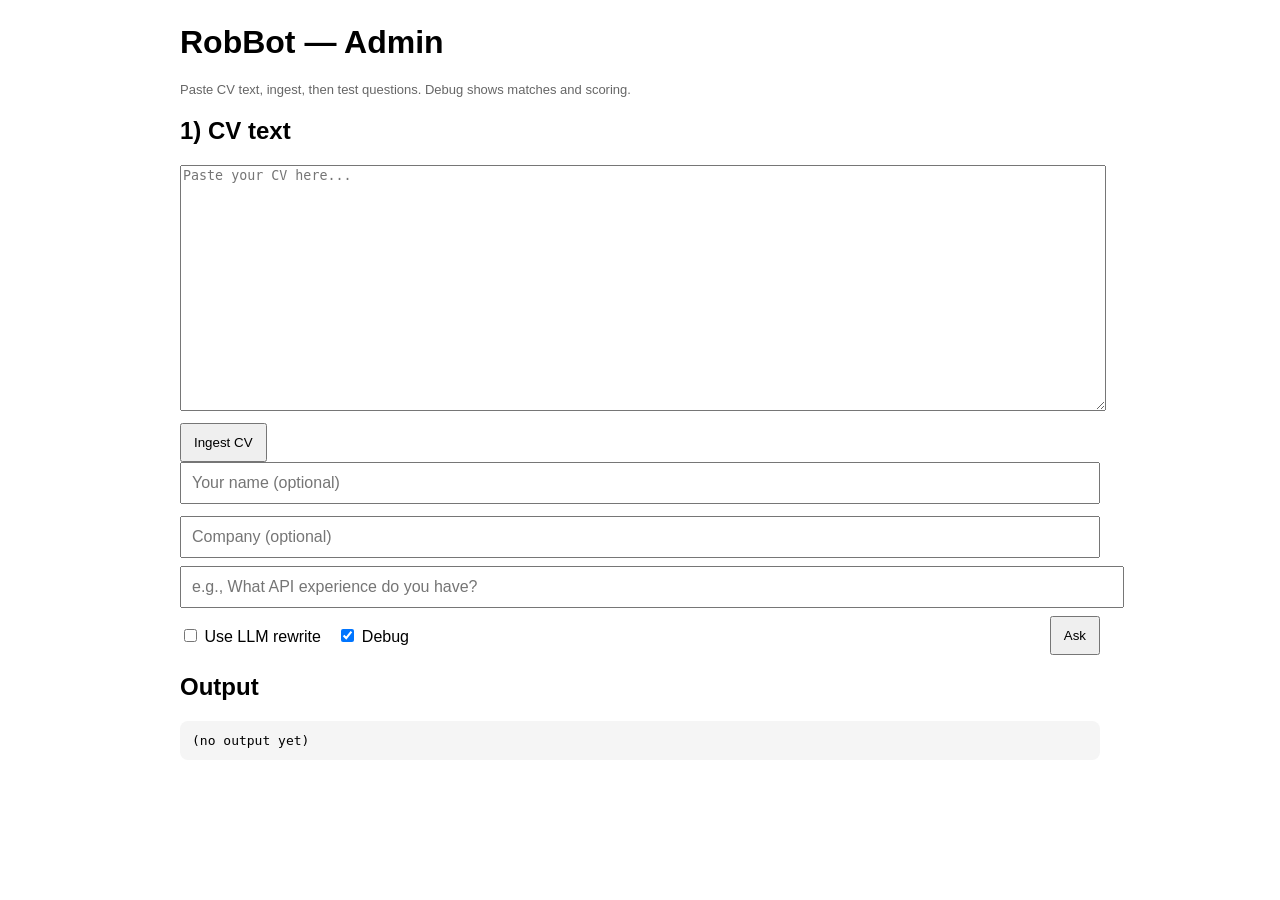
==== backend/static/admin.html @ f168b3bf "last" ====
<!doctype html>
<html>
<head>
  <meta charset="utf-8" />
  <title>RobBot — Admin</title>
  <style>
    body { font-family: Arial, sans-serif; max-width: 920px; margin: 24px auto; padding: 0 12px; }
    textarea { width: 100%; height: 240px; }
    input[type="text"] { width: 100%; padding: 10px; font-size: 16px; }
    button { padding: 10px 12px; cursor: pointer; }
    pre { background: #f5f5f5; padding: 12px; white-space: pre-wrap; border-radius: 8px; }
    .row { display: flex; gap: 12px; align-items: center; flex-wrap: wrap; }
    .small { color: #666; font-size: 13px; }
  </style>
</head>
<body>
  <h1>RobBot — Admin</h1>
  <p class="small">Paste CV text, ingest, then test questions. Debug shows matches and scoring.</p>

  <h2>1) CV text</h2>
  <textarea id="cv" placeholder="Paste your CV here..."></textarea>
  <div class="row" style="margin-top: 8px;">
    <button id="ingestBtn">Ingest CV</button>
    <span id="ingestStatus" class="small"></span>
  </div>

  <div class="row" style="margin-bottom: 8px;">
    <input id="name" type="text" placeholder="Your name (optional)" />
    <input id="company" type="text" placeholder="Company (optional)" />
  </div>

  <input id="q" type="text" placeholder="e.g., What API experience do you have?" />

  <div class="row" style="margin-top: 8px; justify-content: space-between;">
    <div>
      <label><input id="use_llm" type="checkbox" /> Use LLM rewrite</label>
      <label style="margin-left: 12px;"><input id="debug" type="checkbox" checked /> Debug</label>
    </div>
    <button id="askBtn">Ask</button>
  </div>

  <h2 style="margin-top: 18px;">Output</h2>
  <pre id="out">(no output yet)</pre>

  <script>
    async function postJSON(url, data) {
      const res = await fetch(url, {
        method: "POST",
        headers: { "Content-Type": "application/json" },
        body: JSON.stringify(data)
      });
      return await res.json();
    }

    document.getElementById("ingestBtn").addEventListener("click", async () => {
      const text = document.getElementById("cv").value;
      const status = document.getElementById("ingestStatus");
      status.textContent = "Uploading…";
      const resp = await postJSON("/ingest", { text });
      status.textContent = `✅ ${resp.status} (length: ${resp.length})`;
    });

    document.getElementById("askBtn").addEventListener("click", async () => {
      const question = document.getElementById("q").value;
      const use_llm = document.getElementById("use_llm").checked;
      const debug = document.getElementById("debug").checked;
      const name = document.getElementById("name").value.trim();
      const company = document.getElementById("company").value.trim();

      const resp = await postJSON("/ask", { question, use_llm, debug, name, company });      
      
      document.getElementById("out").textContent = JSON.stringify(resp, null, 2);
    });
  </script>
</body>
</html>
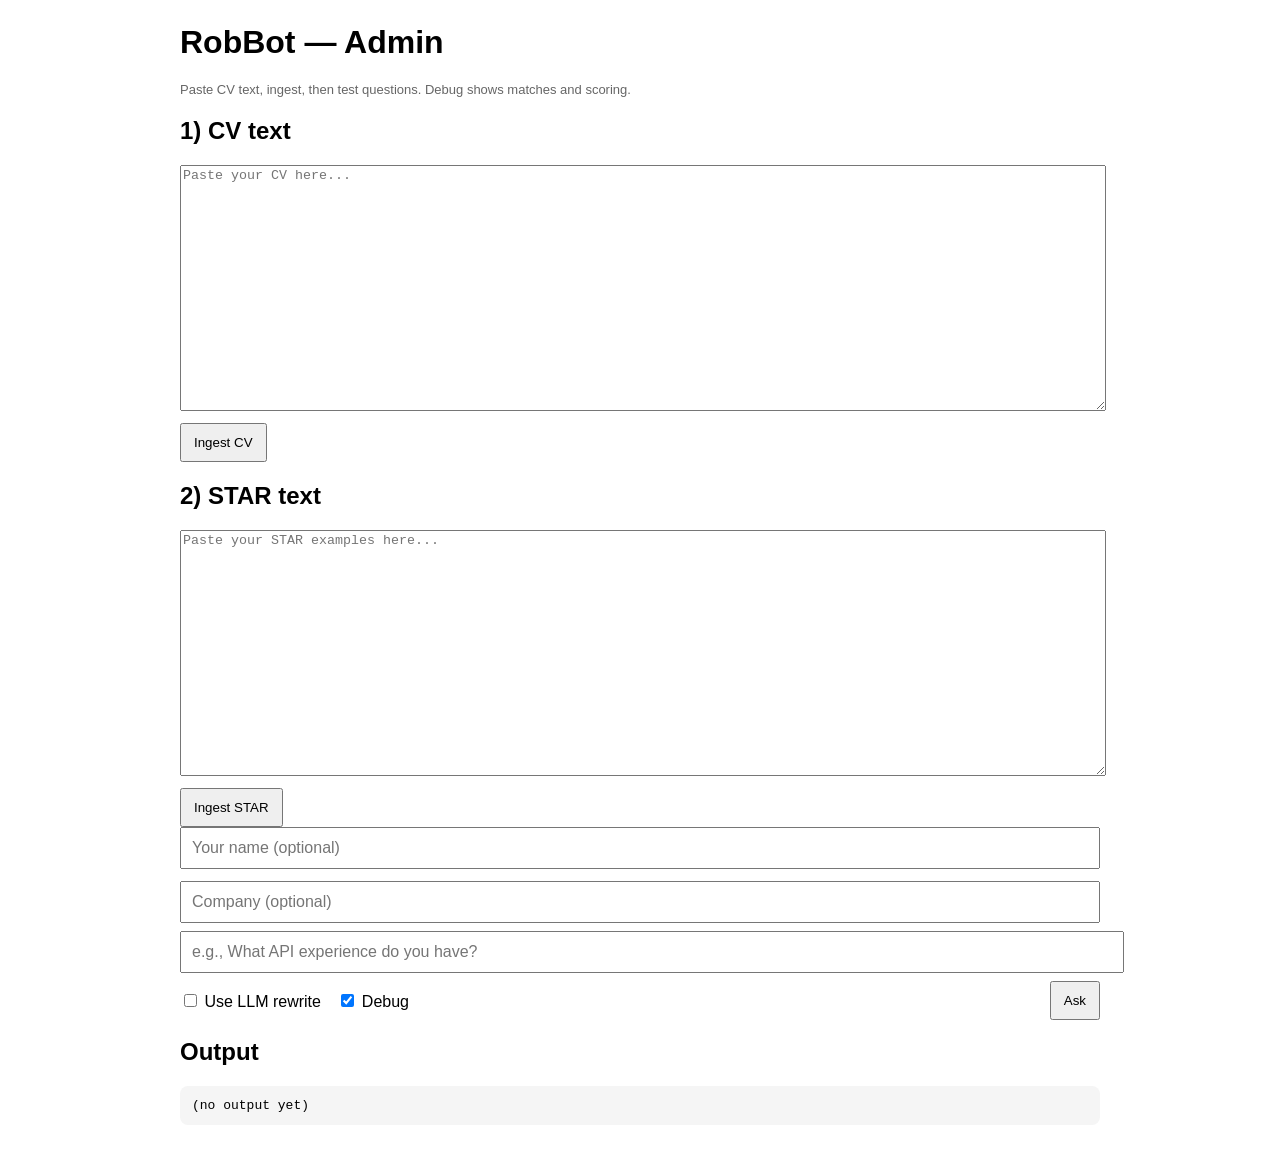
==== commit 51ce7a50: "added star to ingest and now cv and star survive restart" ====
--- a/backend/static/admin.html
+++ b/backend/static/admin.html
@@ -22,6 +22,13 @@
   <div class="row" style="margin-top: 8px;">
     <button id="ingestBtn">Ingest CV</button>
     <span id="ingestStatus" class="small"></span>
+  </div>
+
+  <h2>2) STAR text</h2>
+  <textarea id="star" placeholder="Paste your STAR examples here..."></textarea>
+  <div class="row" style="margin-top: 8px;">
+    <button id="ingestStarBtn">Ingest STAR</button>
+    <span id="starStatus" class="small"></span>
   </div>
 
   <div class="row" style="margin-bottom: 8px;">
@@ -56,7 +63,7 @@
       const text = document.getElementById("cv").value;
       const status = document.getElementById("ingestStatus");
       status.textContent = "Uploading…";
-      const resp = await postJSON("/ingest", { text });
+      const resp = await postJSON("/ingest_cv", { text });
       status.textContent = `✅ ${resp.status} (length: ${resp.length})`;
     });
 
@@ -72,5 +79,15 @@
       document.getElementById("out").textContent = JSON.stringify(resp, null, 2);
     });
   </script>
+
+  <script>
+    document.getElementById("ingestStarBtn").addEventListener("click", async () => {
+      const text = document.getElementById("star").value;
+      const status = document.getElementById("starStatus");
+      status.textContent = "Uploading…";
+      const resp = await postJSON("/ingest_star", { text });
+      status.textContent = `✅ ${resp.status} (length: ${resp.length})`;
+    });
+  </script>
 </body>
 </html>
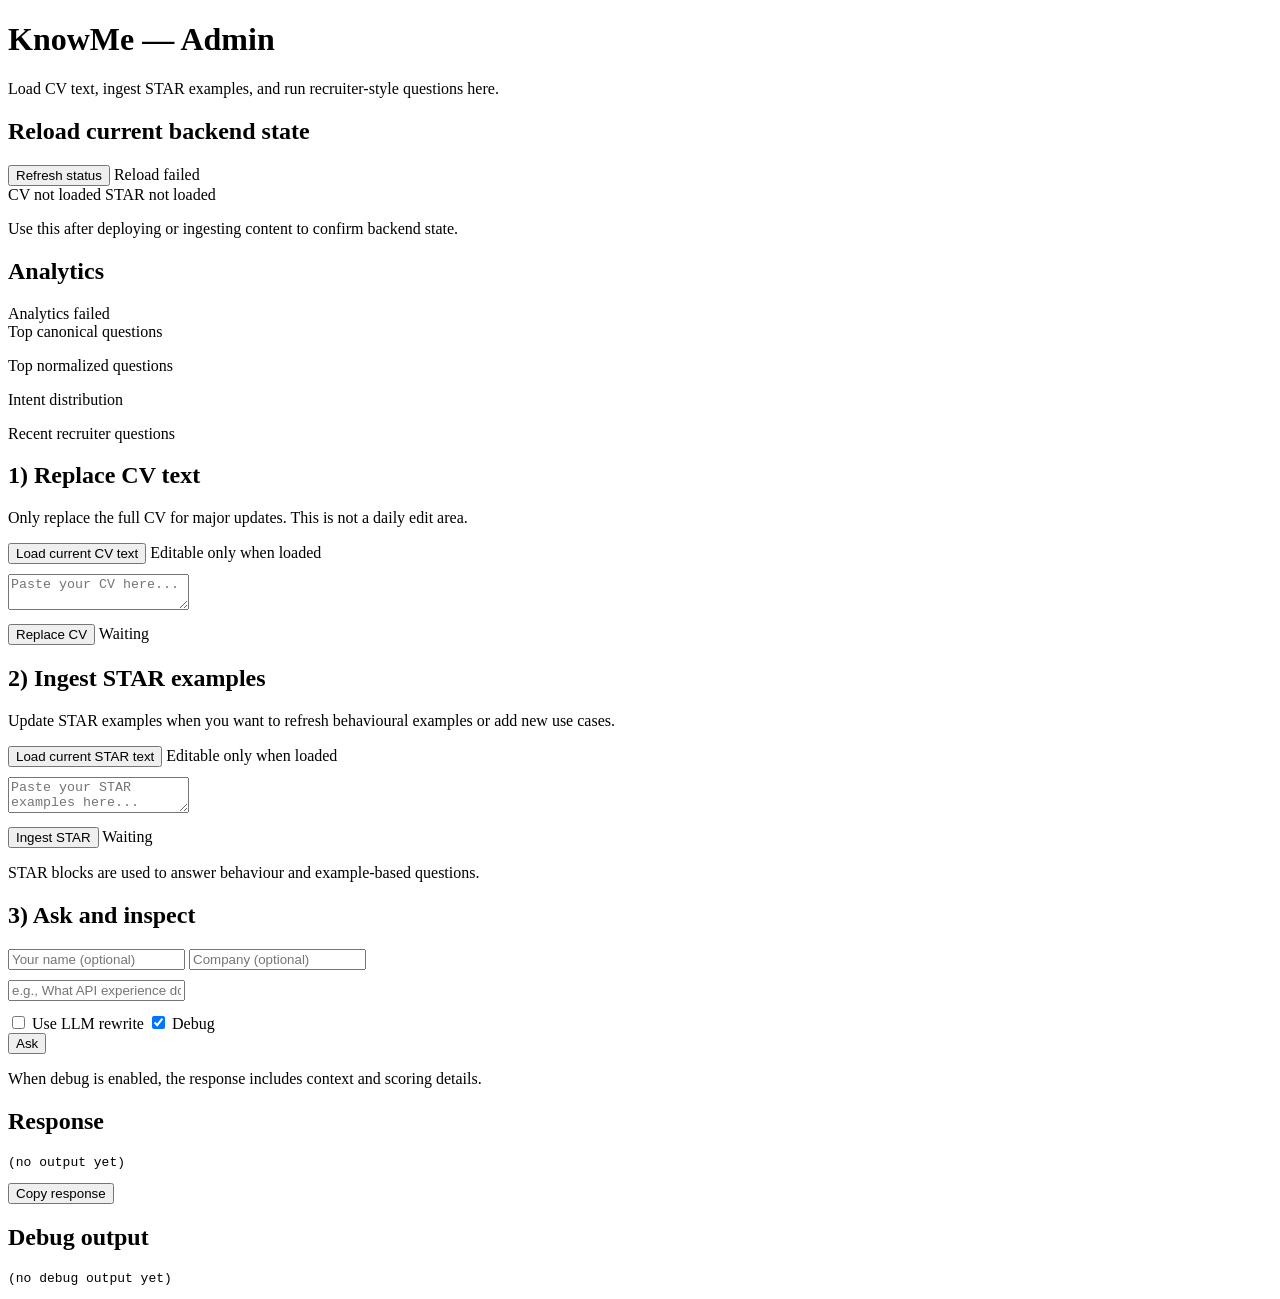
==== commit 083fe2b7: "many changes to improve UI" ====
--- a/backend/static/admin.html
+++ b/backend/static/admin.html
@@ -1,93 +1,251 @@
 <!doctype html>
-<html>
+<html lang="en">
 <head>
   <meta charset="utf-8" />
-  <title>RobBot — Admin</title>
-  <style>
-    body { font-family: Arial, sans-serif; max-width: 920px; margin: 24px auto; padding: 0 12px; }
-    textarea { width: 100%; height: 240px; }
-    input[type="text"] { width: 100%; padding: 10px; font-size: 16px; }
-    button { padding: 10px 12px; cursor: pointer; }
-    pre { background: #f5f5f5; padding: 12px; white-space: pre-wrap; border-radius: 8px; }
-    .row { display: flex; gap: 12px; align-items: center; flex-wrap: wrap; }
-    .small { color: #666; font-size: 13px; }
-  </style>
+  <meta name="viewport" content="width=device-width, initial-scale=1" />
+  <title>KnowMe — Admin</title>
+  <link rel="stylesheet" href="/static/main-style.css">
 </head>
-<body>
-  <h1>RobBot — Admin</h1>
-  <p class="small">Paste CV text, ingest, then test questions. Debug shows matches and scoring.</p>
-
-  <h2>1) CV text</h2>
-  <textarea id="cv" placeholder="Paste your CV here..."></textarea>
-  <div class="row" style="margin-top: 8px;">
-    <button id="ingestBtn">Ingest CV</button>
-    <span id="ingestStatus" class="small"></span>
+<body class="admin-page">
+  <div class="admin-card">
+    <h1>KnowMe — Admin</h1>
+    <p class="small">Load CV text, ingest STAR examples, and run recruiter-style questions here.</p>
+
+    <div class="admin-section">
+      <h2>Reload current backend state</h2>
+      <div class="row">
+        <button id="reloadBtn">Refresh status</button>
+        <span id="reloadStatus" class="status-chip">Not loaded</span>
+      </div>
+      <div class="row">
+        <span id="cvMeta" class="status-chip">CV not loaded</span>
+        <span id="starMeta" class="status-chip">STAR not loaded</span>
+      </div>
+      <p class="small">Use this after deploying or ingesting content to confirm backend state.</p>
+    </div>
+
+    <div class="admin-section">
+      <h2>Analytics</h2>
+      <div class="row">
+        <span id="analyticsStatus" class="status-chip">Waiting</span>
+      </div>
+      <div class="admin-section">
+        <div class="section-label">Top canonical questions</div>
+        <ol id="topQuestions"></ol>
+      </div>
+      <div class="admin-section">
+        <div class="section-label">Top normalized questions</div>
+        <ol id="topNormalized"></ol>
+      </div>
+      <div class="admin-section">
+        <div class="section-label">Intent distribution</div>
+        <ol id="intentCounts"></ol>
+      </div>
+      <div class="admin-section">
+        <div class="section-label">Recent recruiter questions</div>
+        <ol id="recentQuestions"></ol>
+      </div>
+    </div>
+
+    <div class="admin-section">
+      <h2>1) Replace CV text</h2>
+      <p class="small">Only replace the full CV for major updates. This is not a daily edit area.</p>
+      <div class="row" style="margin-bottom: 10px; gap: 10px;">
+        <button id="loadCvBtn" class="secondary">Load current CV text</button>
+        <span class="status-chip">Editable only when loaded</span>
+      </div>
+      <textarea id="cv" placeholder="Paste your CV here..."></textarea>
+      <div class="row" style="margin-top: 10px;">
+        <button id="ingestBtn">Replace CV</button>
+        <span id="ingestStatus" class="status-chip">Waiting</span>
+      </div>
+    </div>
+
+    <div class="admin-section">
+      <h2>2) Ingest STAR examples</h2>
+      <p class="small">Update STAR examples when you want to refresh behavioural examples or add new use cases.</p>
+      <div class="row" style="margin-bottom: 10px; gap: 10px;">
+        <button id="loadStarBtn" class="secondary">Load current STAR text</button>
+        <span class="status-chip">Editable only when loaded</span>
+      </div>
+      <textarea id="star" placeholder="Paste your STAR examples here..."></textarea>
+      <div class="row" style="margin-top: 10px;">
+        <button id="ingestStarBtn">Ingest STAR</button>
+        <span id="starStatus" class="status-chip">Waiting</span>
+      </div>
+      <p class="small">STAR blocks are used to answer behaviour and example-based questions.</p>
+    </div>
+
+    <div class="admin-section">
+      <h2>3) Ask and inspect</h2>
+      <div class="row" style="margin-bottom: 10px;">
+        <input id="name" type="text" placeholder="Your name (optional)" />
+        <input id="company" type="text" placeholder="Company (optional)" />
+      </div>
+      <input id="q" type="text" placeholder="e.g., What API experience do you have?" />
+      <div class="row" style="margin-top: 12px; justify-content: space-between;">
+        <div class="row" style="gap: 12px; align-items: center;">
+          <label><input id="use_llm" type="checkbox" /> Use LLM rewrite</label>
+          <label><input id="debug" type="checkbox" checked /> Debug</label>
+        </div>
+        <button id="askBtn">Ask</button>
+      </div>
+      <p class="small">When debug is enabled, the response includes context and scoring details.</p>
+    </div>
+
+    <div class="admin-section">
+      <h2>Response</h2>
+      <pre id="out">(no output yet)</pre>
+      <div class="row">
+        <button id="copyOut" class="secondary">Copy response</button>
+      </div>
+    </div>
+
+    <div class="admin-section">
+      <h2>Debug output</h2>
+      <pre id="debugOut">(no debug output yet)</pre>
+    </div>
   </div>
-
-  <h2>2) STAR text</h2>
-  <textarea id="star" placeholder="Paste your STAR examples here..."></textarea>
-  <div class="row" style="margin-top: 8px;">
-    <button id="ingestStarBtn">Ingest STAR</button>
-    <span id="starStatus" class="small"></span>
-  </div>
-
-  <div class="row" style="margin-bottom: 8px;">
-    <input id="name" type="text" placeholder="Your name (optional)" />
-    <input id="company" type="text" placeholder="Company (optional)" />
-  </div>
-
-  <input id="q" type="text" placeholder="e.g., What API experience do you have?" />
-
-  <div class="row" style="margin-top: 8px; justify-content: space-between;">
-    <div>
-      <label><input id="use_llm" type="checkbox" /> Use LLM rewrite</label>
-      <label style="margin-left: 12px;"><input id="debug" type="checkbox" checked /> Debug</label>
-    </div>
-    <button id="askBtn">Ask</button>
-  </div>
-
-  <h2 style="margin-top: 18px;">Output</h2>
-  <pre id="out">(no output yet)</pre>
 
   <script>
     async function postJSON(url, data) {
       const res = await fetch(url, {
-        method: "POST",
-        headers: { "Content-Type": "application/json" },
+        method: 'POST',
+        headers: { 'Content-Type': 'application/json' },
         body: JSON.stringify(data)
       });
+      if (!res.ok) {
+        throw new Error(`Request failed: ${res.status}`);
+      }
       return await res.json();
     }
 
-    document.getElementById("ingestBtn").addEventListener("click", async () => {
-      const text = document.getElementById("cv").value;
-      const status = document.getElementById("ingestStatus");
-      status.textContent = "Uploading…";
-      const resp = await postJSON("/ingest_cv", { text });
-      status.textContent = `✅ ${resp.status} (length: ${resp.length})`;
-    });
-
-    document.getElementById("askBtn").addEventListener("click", async () => {
-      const question = document.getElementById("q").value;
-      const use_llm = document.getElementById("use_llm").checked;
-      const debug = document.getElementById("debug").checked;
-      const name = document.getElementById("name").value.trim();
-      const company = document.getElementById("company").value.trim();
-
-      const resp = await postJSON("/ask", { question, use_llm, debug, name, company });      
-      
-      document.getElementById("out").textContent = JSON.stringify(resp, null, 2);
-    });
-  </script>
-
-  <script>
-    document.getElementById("ingestStarBtn").addEventListener("click", async () => {
-      const text = document.getElementById("star").value;
-      const status = document.getElementById("starStatus");
-      status.textContent = "Uploading…";
-      const resp = await postJSON("/ingest_star", { text });
-      status.textContent = `✅ ${resp.status} (length: ${resp.length})`;
-    });
+    async function loadAdminState() {
+      try {
+        const resp = await fetch('/api/admin_state');
+        const data = await resp.json();
+        document.getElementById('reloadStatus').textContent = `CV loaded=${data.cv_loaded}, STAR loaded=${data.star_loaded}`;
+        document.getElementById('cvMeta').textContent = `CV ${data.cv_loaded ? `loaded (${data.cv_length} chars)` : 'not loaded'}`;
+        document.getElementById('starMeta').textContent = `STAR ${data.star_loaded ? `loaded (${data.star_length} chars)` : 'not loaded'}`;
+        window.currentAdminState = data;
+      } catch (error) {
+        document.getElementById('reloadStatus').textContent = `Reload failed`;
+      }
+    }
+
+    async function loadCvText() {
+      await loadAdminState();
+      const data = window.currentAdminState;
+      if (data?.cv_text) {
+        document.getElementById('cv').value = data.cv_text;
+        document.getElementById('ingestStatus').textContent = 'CV text loaded';
+      }
+    }
+
+    async function loadStarText() {
+      await loadAdminState();
+      const data = window.currentAdminState;
+      if (data?.star_text) {
+        document.getElementById('star').value = data.star_text;
+        document.getElementById('starStatus').textContent = 'STAR text loaded';
+      }
+    }
+
+    async function reloadState() {
+      await loadAdminState();
+      try {
+        const analyticsResp = await fetch('/api/analytics');
+        const analytics = await analyticsResp.json();
+        document.getElementById('analyticsStatus').textContent = `Questions=${analytics.question_count}, Events=${analytics.intent_event_count}`;
+        document.getElementById('topQuestions').innerHTML = analytics.top_canonical_questions
+          .map(item => `<li>${item.question} (${item.count})</li>`)
+          .join('');
+        document.getElementById('topNormalized').innerHTML = analytics.top_normalized_questions
+          .map(item => `<li>${item.question} (${item.count})</li>`)
+          .join('');
+        document.getElementById('intentCounts').innerHTML = analytics.intent_counts
+          .map(item => `<li>${item.intent}: ${item.count}</li>`)
+          .join('');
+        document.getElementById('recentQuestions').innerHTML = analytics.recent_questions
+          .map(item => `<li>${item.ts}: ${item.question}</li>`)
+          .join('');
+      } catch (error) {
+        document.getElementById('analyticsStatus').textContent = `Analytics failed`;
+      }
+    }
+
+    async function updateStatus(elementId, message) {
+      document.getElementById(elementId).textContent = message;
+    }
+
+    document.getElementById('reloadBtn').addEventListener('click', reloadState);
+    document.getElementById('loadCvBtn').addEventListener('click', loadCvText);
+    document.getElementById('loadStarBtn').addEventListener('click', loadStarText);
+
+    document.getElementById('ingestBtn').addEventListener('click', async () => {
+      const text = document.getElementById('cv').value;
+      updateStatus('ingestStatus', 'Uploading…');
+      try {
+        const resp = await postJSON('/api/ingest_cv', { text });
+        updateStatus('ingestStatus', `✅ ${resp.status} (${resp.body_length || resp.length || 0})`);
+        reloadState();
+      } catch (error) {
+        updateStatus('ingestStatus', `Error: ${error.message}`);
+      }
+    });
+
+    document.getElementById('ingestStarBtn').addEventListener('click', async () => {
+      const text = document.getElementById('star').value;
+      updateStatus('starStatus', 'Uploading…');
+      try {
+        const resp = await postJSON('/api/ingest_star', { text });
+        updateStatus('starStatus', `✅ ${resp.status} (${resp.star_length || resp.length || 0})`);
+        reloadState();
+      } catch (error) {
+        updateStatus('starStatus', `Error: ${error.message}`);
+      }
+    });
+
+    document.getElementById('askBtn').addEventListener('click', async () => {
+      const question = document.getElementById('q').value.trim();
+      const use_llm = document.getElementById('use_llm').checked;
+      const debug = document.getElementById('debug').checked;
+      const name = document.getElementById('name').value.trim();
+      const company = document.getElementById('company').value.trim();
+      document.getElementById('debugOut').textContent = '(waiting for response)';
+      try {
+        const resp = await postJSON('/api/ask', { question, use_llm, debug, name, company });
+        if (debug) {
+          document.getElementById('out').textContent = JSON.stringify(resp, null, 2);
+        } else {
+          document.getElementById('out').textContent = typeof resp.answer === 'string' ? resp.answer : resp.answer.join('\n');
+        }
+        document.getElementById('debugOut').textContent = JSON.stringify({
+          normalized: resp.q_norm,
+          canonical: resp.q_canonical,
+          intent: resp.intent,
+          answer_source: resp.answer_source,
+          star_found: resp.star_found,
+          system_prompt: resp.system_prompt,
+          llm_executed: resp.llm_executed,
+          llm_error: resp.llm_error,
+        }, null, 2);
+      } catch (error) {
+        document.getElementById('out').textContent = `Error: ${error.message}`;
+        document.getElementById('debugOut').textContent = '(no debug output)';
+      }
+    });
+
+    document.getElementById('copyOut').addEventListener('click', async () => {
+      const text = document.getElementById('out').textContent;
+      if (text) {
+        await navigator.clipboard.writeText(text);
+      }
+    });
+
+    reloadState();
+    document.getElementById('cv').value = '';
+    document.getElementById('star').value = '';
   </script>
 </body>
 </html>
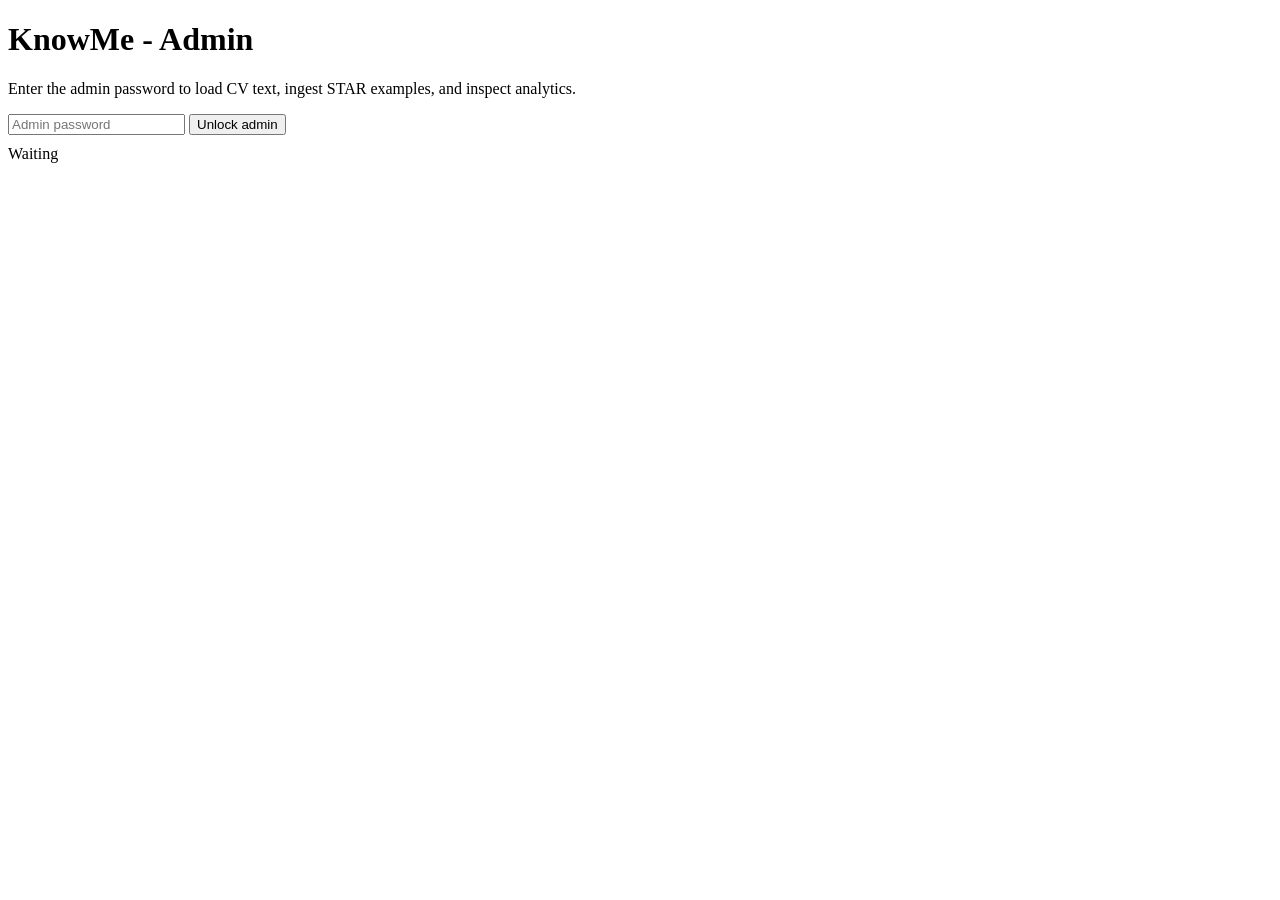
==== commit 6df553d7: "new design. admin password added" ====
--- a/backend/static/admin.html
+++ b/backend/static/admin.html
@@ -3,19 +3,32 @@
 <head>
   <meta charset="utf-8" />
   <meta name="viewport" content="width=device-width, initial-scale=1" />
-  <title>KnowMe — Admin</title>
+  <title>KnowMe - Admin</title>
   <link rel="stylesheet" href="/static/main-style.css">
 </head>
 <body class="admin-page">
-  <div class="admin-card">
-    <h1>KnowMe — Admin</h1>
+  <div class="admin-card" id="loginCard">
+    <h1>KnowMe - Admin</h1>
+    <p class="small">Enter the admin password to load CV text, ingest STAR examples, and inspect analytics.</p>
+    <div class="row" style="margin-bottom: 10px;">
+      <input id="adminPassword" type="password" placeholder="Admin password" autocomplete="current-password" />
+      <button id="loginBtn" type="button">Unlock admin</button>
+    </div>
+    <span id="loginStatus" class="status-chip">Waiting</span>
+  </div>
+
+  <div class="admin-card" id="adminApp" hidden>
+    <h1>KnowMe - Admin</h1>
     <p class="small">Load CV text, ingest STAR examples, and run recruiter-style questions here.</p>
 
     <div class="admin-section">
-      <h2>Reload current backend state</h2>
+      <div class="row" style="justify-content: space-between; align-items: center;">
+        <h2>Reload current backend state</h2>
+        <button id="logoutBtn" type="button" class="secondary">Lock</button>
+      </div>
       <div class="row">
-        <button id="reloadBtn">Refresh status</button>
-        <span id="reloadStatus" class="status-chip">Not loaded</span>
+        <button id="reloadBtn" type="button">Refresh status</button>
+        <span id="reloadStatus" class="status-chip">Waiting</span>
       </div>
       <div class="row">
         <span id="cvMeta" class="status-chip">CV not loaded</span>
@@ -51,12 +64,12 @@
       <h2>1) Replace CV text</h2>
       <p class="small">Only replace the full CV for major updates. This is not a daily edit area.</p>
       <div class="row" style="margin-bottom: 10px; gap: 10px;">
-        <button id="loadCvBtn" class="secondary">Load current CV text</button>
+        <button id="loadCvBtn" type="button" class="secondary">Load current CV text</button>
         <span class="status-chip">Editable only when loaded</span>
       </div>
       <textarea id="cv" placeholder="Paste your CV here..."></textarea>
       <div class="row" style="margin-top: 10px;">
-        <button id="ingestBtn">Replace CV</button>
+        <button id="ingestBtn" type="button">Replace CV</button>
         <span id="ingestStatus" class="status-chip">Waiting</span>
       </div>
     </div>
@@ -65,12 +78,12 @@
       <h2>2) Ingest STAR examples</h2>
       <p class="small">Update STAR examples when you want to refresh behavioural examples or add new use cases.</p>
       <div class="row" style="margin-bottom: 10px; gap: 10px;">
-        <button id="loadStarBtn" class="secondary">Load current STAR text</button>
+        <button id="loadStarBtn" type="button" class="secondary">Load current STAR text</button>
         <span class="status-chip">Editable only when loaded</span>
       </div>
       <textarea id="star" placeholder="Paste your STAR examples here..."></textarea>
       <div class="row" style="margin-top: 10px;">
-        <button id="ingestStarBtn">Ingest STAR</button>
+        <button id="ingestStarBtn" type="button">Ingest STAR</button>
         <span id="starStatus" class="status-chip">Waiting</span>
       </div>
       <p class="small">STAR blocks are used to answer behaviour and example-based questions.</p>
@@ -88,7 +101,7 @@
           <label><input id="use_llm" type="checkbox" /> Use LLM rewrite</label>
           <label><input id="debug" type="checkbox" checked /> Debug</label>
         </div>
-        <button id="askBtn">Ask</button>
+        <button id="askBtn" type="button">Ask</button>
       </div>
       <p class="small">When debug is enabled, the response includes context and scoring details.</p>
     </div>
@@ -97,7 +110,7 @@
       <h2>Response</h2>
       <pre id="out">(no output yet)</pre>
       <div class="row">
-        <button id="copyOut" class="secondary">Copy response</button>
+        <button id="copyOut" type="button" class="secondary">Copy response</button>
       </div>
     </div>
 
@@ -105,78 +118,173 @@
       <h2>Debug output</h2>
       <pre id="debugOut">(no debug output yet)</pre>
     </div>
+
+    <footer class="site-footer admin-footer">
+      <p>&copy; 2026 Rob Voto &middot; KnowMe admin console &middot; Recruiter questions may be logged for product improvement.</p>
+    </footer>
   </div>
 
   <script>
+    function createClientId(prefix = 'km') {
+      if (window.crypto?.randomUUID) {
+        return `${prefix}_${window.crypto.randomUUID()}`;
+      }
+      return `${prefix}_${Date.now().toString(36)}_${Math.random().toString(36).slice(2, 10)}`;
+    }
+
+    function getStoredId(storage, key, prefix) {
+      try {
+        const existing = storage.getItem(key);
+        if (existing) {
+          return existing;
+        }
+        const created = createClientId(prefix);
+        storage.setItem(key, created);
+        return created;
+      } catch (error) {
+        return createClientId(prefix);
+      }
+    }
+
+    function buildClientContext(sourcePage) {
+      return {
+        request_id: createClientId('req'),
+        client_id: getStoredId(window.localStorage, 'knowme_client_id', 'client'),
+        session_id: getStoredId(window.sessionStorage, 'knowme_session_id', 'session'),
+        source_page: sourcePage,
+        source_path: window.location.pathname
+      };
+    }
+
     async function postJSON(url, data) {
       const res = await fetch(url, {
         method: 'POST',
         headers: { 'Content-Type': 'application/json' },
-        body: JSON.stringify(data)
+        body: JSON.stringify(data),
+        cache: 'no-store',
+        credentials: 'same-origin'
       });
       if (!res.ok) {
-        throw new Error(`Request failed: ${res.status}`);
+        let message = `Request failed: ${res.status}`;
+        try {
+          const body = await res.json();
+          if (body && body.detail) {
+            message = body.detail;
+          }
+        } catch (error) {
+          // Keep the generic HTTP status when the error body is not JSON.
+        }
+        throw new Error(message);
       }
       return await res.json();
     }
 
+    function updateStatus(elementId, message) {
+      document.getElementById(elementId).textContent = message;
+    }
+
+    function renderList(elementId, items, formatItem) {
+      const element = document.getElementById(elementId);
+      element.innerHTML = items.length ? items.map(formatItem).join('') : '<li>None</li>';
+    }
+
+    function showLogin(message = '') {
+      document.getElementById('loginCard').hidden = false;
+      document.getElementById('adminApp').hidden = true;
+      if (message) {
+        updateStatus('loginStatus', message);
+      }
+    }
+
+    function showApp() {
+      document.getElementById('loginCard').hidden = true;
+      document.getElementById('adminApp').hidden = false;
+    }
+
     async function loadAdminState() {
-      try {
-        const resp = await fetch('/api/admin_state');
-        const data = await resp.json();
-        document.getElementById('reloadStatus').textContent = `CV loaded=${data.cv_loaded}, STAR loaded=${data.star_loaded}`;
-        document.getElementById('cvMeta').textContent = `CV ${data.cv_loaded ? `loaded (${data.cv_length} chars)` : 'not loaded'}`;
-        document.getElementById('starMeta').textContent = `STAR ${data.star_loaded ? `loaded (${data.star_length} chars)` : 'not loaded'}`;
-        window.currentAdminState = data;
-      } catch (error) {
-        document.getElementById('reloadStatus').textContent = `Reload failed`;
-      }
+      const resp = await fetch('/api/admin_state', { cache: 'no-store', credentials: 'same-origin' });
+      if (!resp.ok) {
+        throw new Error(`Request failed: ${resp.status}`);
+      }
+      const data = await resp.json();
+      updateStatus('reloadStatus', `CV loaded=${data.cv_loaded}, STAR loaded=${data.star_loaded}`);
+      updateStatus('cvMeta', `CV ${data.cv_loaded ? `loaded (${data.cv_length} chars)` : 'not loaded'}`);
+      updateStatus('starMeta', `STAR ${data.star_loaded ? `loaded (${data.star_length} chars)` : 'not loaded'}`);
+      window.currentAdminState = data;
+      return data;
     }
 
     async function loadCvText() {
-      await loadAdminState();
-      const data = window.currentAdminState;
-      if (data?.cv_text) {
+      const data = await loadAdminState();
+      if (typeof data.cv_text === 'string') {
         document.getElementById('cv').value = data.cv_text;
-        document.getElementById('ingestStatus').textContent = 'CV text loaded';
+        updateStatus('ingestStatus', data.cv_text ? 'CV text loaded' : 'CV text is empty');
       }
     }
 
     async function loadStarText() {
-      await loadAdminState();
-      const data = window.currentAdminState;
-      if (data?.star_text) {
+      const data = await loadAdminState();
+      if (typeof data.star_text === 'string') {
         document.getElementById('star').value = data.star_text;
-        document.getElementById('starStatus').textContent = 'STAR text loaded';
+        updateStatus('starStatus', data.star_text ? 'STAR text loaded' : 'STAR text is empty');
       }
     }
 
     async function reloadState() {
-      await loadAdminState();
-      try {
-        const analyticsResp = await fetch('/api/analytics');
+      try {
+        await loadAdminState();
+      } catch (error) {
+        if (String(error.message || '').includes('401')) {
+          showLogin('Admin password required.');
+          return;
+        }
+        updateStatus('reloadStatus', `Reload failed: ${error.message}`);
+      }
+
+      try {
+        const analyticsResp = await fetch('/api/analytics', { cache: 'no-store', credentials: 'same-origin' });
+        if (!analyticsResp.ok) {
+          throw new Error(`Request failed: ${analyticsResp.status}`);
+        }
         const analytics = await analyticsResp.json();
-        document.getElementById('analyticsStatus').textContent = `Questions=${analytics.question_count}, Events=${analytics.intent_event_count}`;
-        document.getElementById('topQuestions').innerHTML = analytics.top_canonical_questions
-          .map(item => `<li>${item.question} (${item.count})</li>`)
-          .join('');
-        document.getElementById('topNormalized').innerHTML = analytics.top_normalized_questions
-          .map(item => `<li>${item.question} (${item.count})</li>`)
-          .join('');
-        document.getElementById('intentCounts').innerHTML = analytics.intent_counts
-          .map(item => `<li>${item.intent}: ${item.count}</li>`)
-          .join('');
-        document.getElementById('recentQuestions').innerHTML = analytics.recent_questions
-          .map(item => `<li>${item.ts}: ${item.question}</li>`)
-          .join('');
-      } catch (error) {
-        document.getElementById('analyticsStatus').textContent = `Analytics failed`;
-      }
-    }
-
-    async function updateStatus(elementId, message) {
-      document.getElementById(elementId).textContent = message;
-    }
+        updateStatus('analyticsStatus', `Questions=${analytics.question_count}, Clients=${analytics.unique_client_count}, Sessions=${analytics.unique_session_count}, Events=${analytics.intent_event_count}`);
+        renderList('topQuestions', analytics.top_canonical_questions || [], item => `<li>${item.question} (${item.count})</li>`);
+        renderList('topNormalized', analytics.top_normalized_questions || [], item => `<li>${item.question} (${item.count})</li>`);
+        renderList('intentCounts', analytics.intent_counts || [], item => `<li>${item.intent}: ${item.count}</li>`);
+        renderList('recentQuestions', analytics.recent_questions || [], item => `<li>${item.ts}: [${item.source_page || '-'} via ${item.request_path || '-'}] ${item.question}</li>`);
+      } catch (error) {
+        updateStatus('analyticsStatus', `Analytics failed: ${error.message}`);
+      }
+    }
+
+    document.getElementById('loginBtn').addEventListener('click', async () => {
+      const password = document.getElementById('adminPassword').value;
+      updateStatus('loginStatus', 'Checking...');
+      try {
+        await postJSON('/api/admin_login', { password });
+        document.getElementById('adminPassword').value = '';
+        showApp();
+        await reloadState();
+      } catch (error) {
+        showLogin(`Login failed: ${error.message}`);
+      }
+    });
+
+    document.getElementById('adminPassword').addEventListener('keydown', (event) => {
+      if (event.key === 'Enter') {
+        event.preventDefault();
+        document.getElementById('loginBtn').click();
+      }
+    });
+
+    document.getElementById('logoutBtn').addEventListener('click', async () => {
+      try {
+        await postJSON('/api/admin_logout', {});
+      } catch (error) {
+        // Ignore logout failures and still lock the UI locally.
+      }
+      showLogin('Locked.');
+    });
 
     document.getElementById('reloadBtn').addEventListener('click', reloadState);
     document.getElementById('loadCvBtn').addEventListener('click', loadCvText);
@@ -184,11 +292,11 @@
 
     document.getElementById('ingestBtn').addEventListener('click', async () => {
       const text = document.getElementById('cv').value;
-      updateStatus('ingestStatus', 'Uploading…');
+      updateStatus('ingestStatus', 'Uploading...');
       try {
         const resp = await postJSON('/api/ingest_cv', { text });
-        updateStatus('ingestStatus', `✅ ${resp.status} (${resp.body_length || resp.length || 0})`);
-        reloadState();
+        updateStatus('ingestStatus', `OK ${resp.status} (${resp.body_length || resp.length || 0})`);
+        await reloadState();
       } catch (error) {
         updateStatus('ingestStatus', `Error: ${error.message}`);
       }
@@ -196,11 +304,11 @@
 
     document.getElementById('ingestStarBtn').addEventListener('click', async () => {
       const text = document.getElementById('star').value;
-      updateStatus('starStatus', 'Uploading…');
+      updateStatus('starStatus', 'Uploading...');
       try {
         const resp = await postJSON('/api/ingest_star', { text });
-        updateStatus('starStatus', `✅ ${resp.status} (${resp.star_length || resp.length || 0})`);
-        reloadState();
+        updateStatus('starStatus', `OK ${resp.status} (${resp.star_length || resp.length || 0})`);
+        await reloadState();
       } catch (error) {
         updateStatus('starStatus', `Error: ${error.message}`);
       }
@@ -214,12 +322,10 @@
       const company = document.getElementById('company').value.trim();
       document.getElementById('debugOut').textContent = '(waiting for response)';
       try {
-        const resp = await postJSON('/api/ask', { question, use_llm, debug, name, company });
-        if (debug) {
-          document.getElementById('out').textContent = JSON.stringify(resp, null, 2);
-        } else {
-          document.getElementById('out').textContent = typeof resp.answer === 'string' ? resp.answer : resp.answer.join('\n');
-        }
+        const resp = await postJSON('/api/ask', { question, use_llm, debug, name, company, ...buildClientContext('admin') });
+        document.getElementById('out').textContent = debug
+          ? JSON.stringify(resp, null, 2)
+          : (typeof resp.answer === 'string' ? resp.answer : resp.answer.join('\n'));
         document.getElementById('debugOut').textContent = JSON.stringify({
           normalized: resp.q_norm,
           canonical: resp.q_canonical,
@@ -233,6 +339,9 @@
       } catch (error) {
         document.getElementById('out').textContent = `Error: ${error.message}`;
         document.getElementById('debugOut').textContent = '(no debug output)';
+        if (String(error.message || '').includes('401')) {
+          showLogin('Admin password required.');
+        }
       }
     });
 
@@ -243,9 +352,10 @@
       }
     });
 
-    reloadState();
     document.getElementById('cv').value = '';
     document.getElementById('star').value = '';
+    showLogin('Waiting');
+    reloadState();
   </script>
 </body>
 </html>
